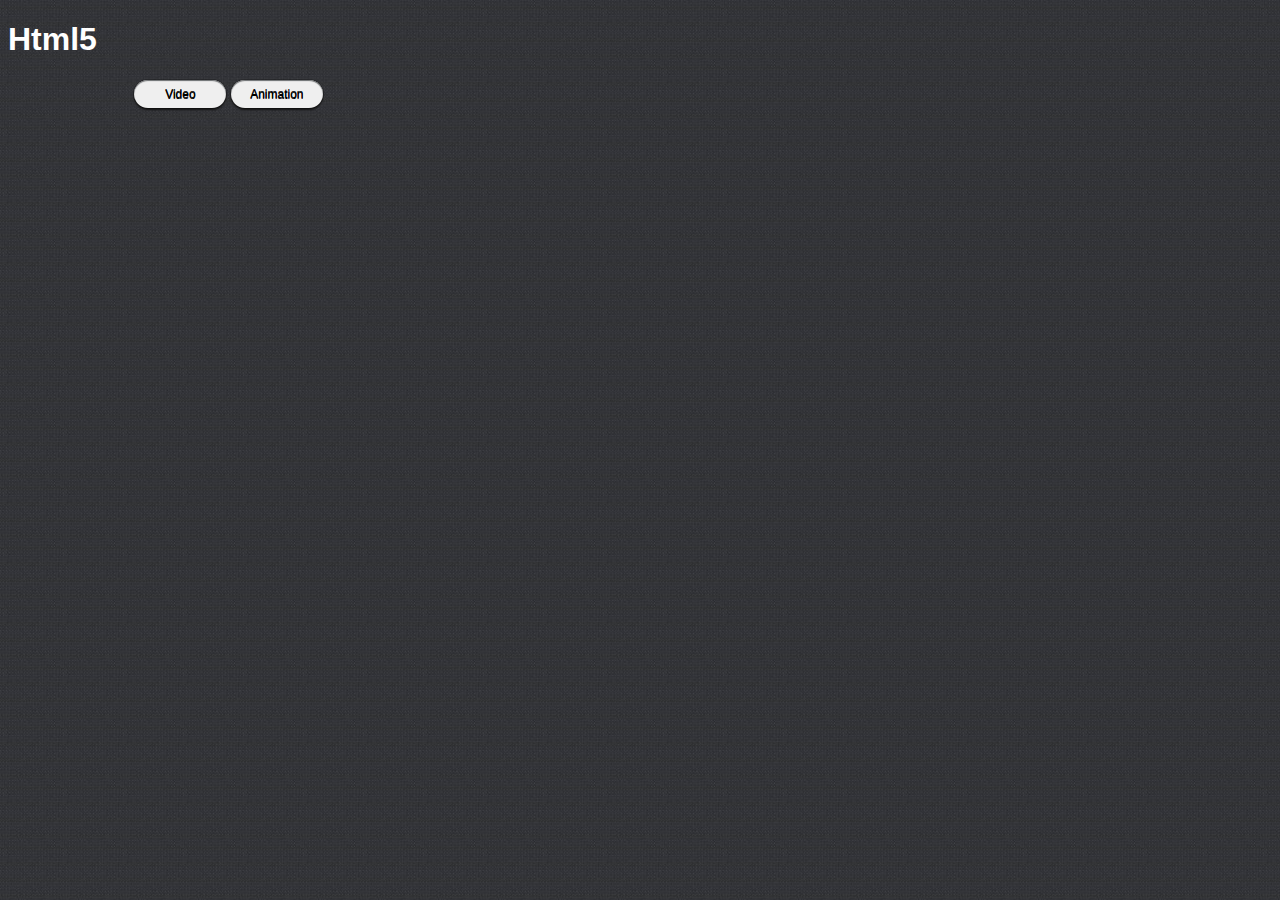
==== index.html @ 4422cc4a "Html5 Demo" ====
<!DOCTYPE HTML>
<html>
	<head>
		<!--引用首页样式文件-->
		<link rel="stylesheet" type="text/css" href="./css/main.css">
	</head>
	<body>
		<!--引用SeaJs框架-->
		<script type="text/javascript" src='./js/seajs/sea.js'></script>
		<!--引用SeaJs框架配置-->
		<script type="text/javascript" src='./js/config.js'></script>
		<!--应用程序启动调用-->
		<script type="text/javascript">
			seajs.use('app');
		</script>
		<h1>Html5</h1>
		<!--Demo按钮开始-->
		<div class="container">
			<button class="btn" id="video">Video</button>
			<button class="btn" id="animation">Animation</button>
		</div>
		<!--Demo按钮结束-->
	</body>
</html>
---- css/main.css ----
/******************首页样式********************/
/*Body样式*/
body {
	background: url(../images/bg.jpg);
	font-family: Arial,Helvetica,Geneva,Verdana,sans-serif;
}

h1 {
  color: #fff;
}

/*Container样式*/
.container {
	width: 80%;
	margin-left: auto;
	margin-right: auto;
}

/*Button按钮样式*/
.btn {
	cursor: pointer;
	height: 28px;
	width: 92px;
	border:none;
	box-shadow: inset 0 1px 1px rgb(105,108,110),0 0 0 1px rgba(0,0,0,0.2),0 2px 2px 0 rgb(20,20,20);
	color:#000;
	border-radius: 15px;
	font-size: 12px;
	text-shadow:0 1px 0 #000;
	background: -*-linear-gradient(top,rgb(51,51,53),rgb(19,20,21));
	-moz-box-sizing:border-box;
	box-sizing:border-box;
	text-transform: capitalize;
}

/*Button按钮焦点样式*/
.btn:hover {
	background: -*-linear-gradient(top,rgb(71,71,73),rgb(39,40,41));
};
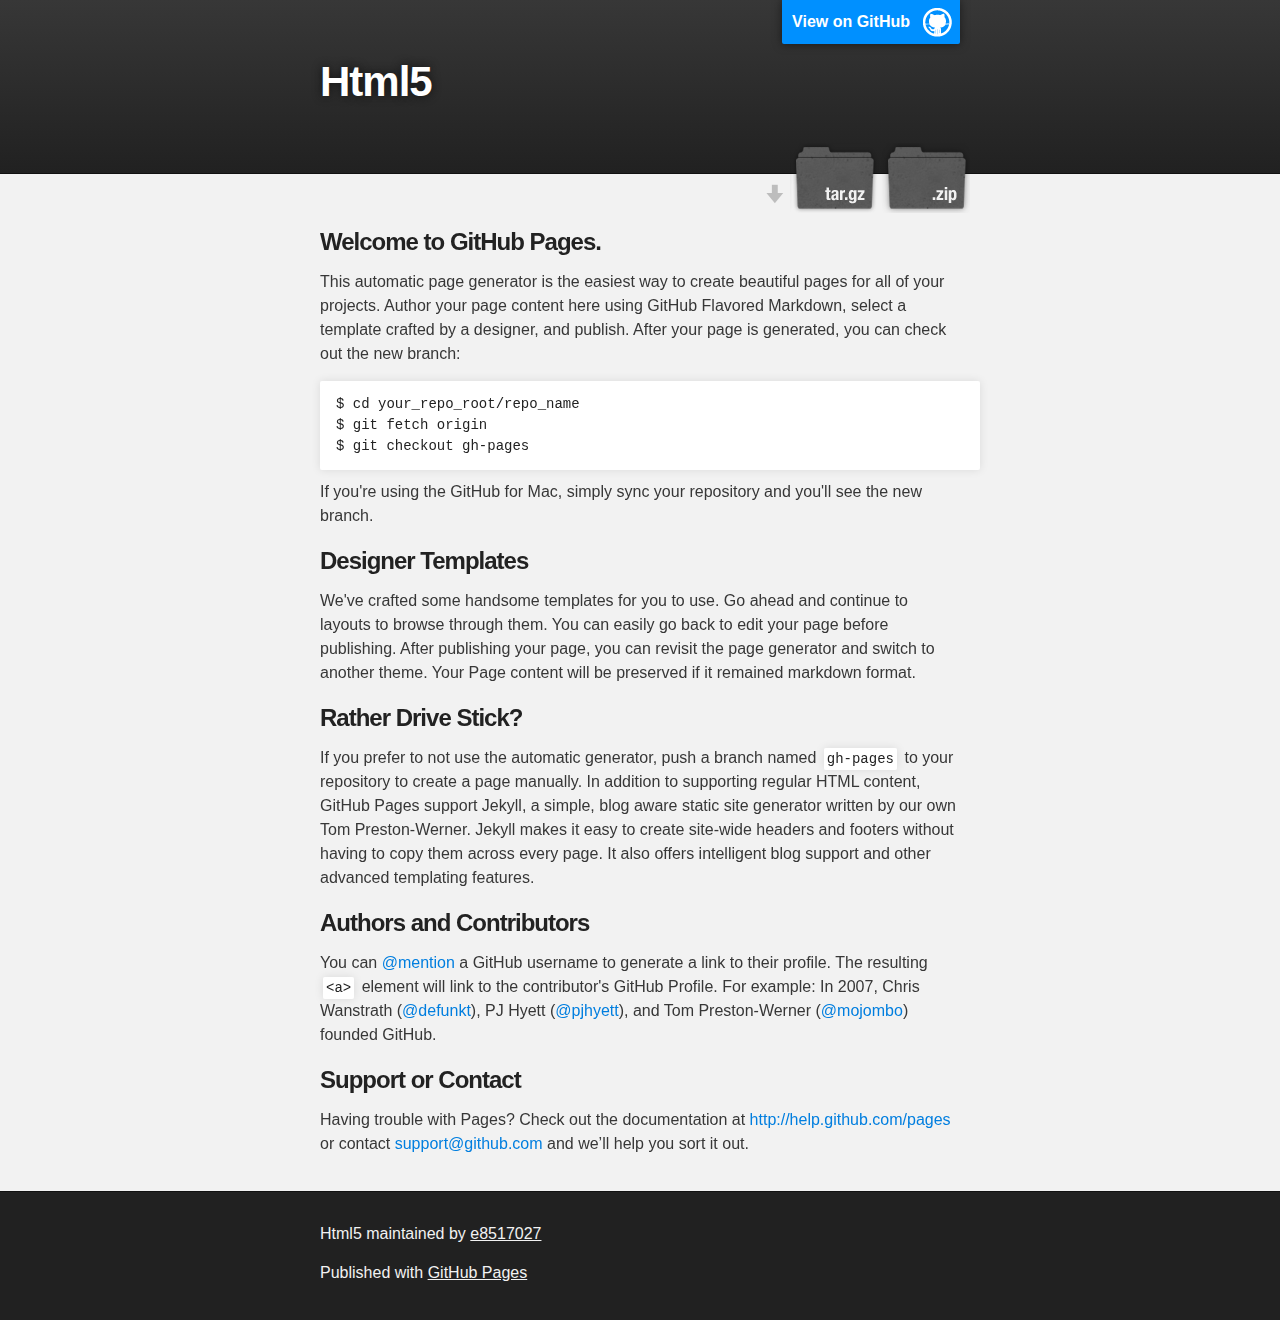
==== commit 2919a0af: "Create gh-pages branch via GitHub" ====
--- a/index.html
+++ b/index.html
@@ -1,24 +1,79 @@
-<!DOCTYPE HTML>
+<!DOCTYPE html>
 <html>
-	<head>
-		<!--引用首页样式文件-->
-		<link rel="stylesheet" type="text/css" href="./css/main.css">
-	</head>
-	<body>
-		<!--引用SeaJs框架-->
-		<script type="text/javascript" src='./js/seajs/sea.js'></script>
-		<!--引用SeaJs框架配置-->
-		<script type="text/javascript" src='./js/config.js'></script>
-		<!--应用程序启动调用-->
-		<script type="text/javascript">
-			seajs.use('app');
-		</script>
-		<h1>Html5</h1>
-		<!--Demo按钮开始-->
-		<div class="container">
-			<button class="btn" id="video">Video</button>
-			<button class="btn" id="animation">Animation</button>
-		</div>
-		<!--Demo按钮结束-->
-	</body>
-</html>+
+  <head>
+    <meta charset='utf-8'>
+    <meta http-equiv="X-UA-Compatible" content="chrome=1">
+    <meta name="description" content="Html5 : ">
+
+    <link rel="stylesheet" type="text/css" media="screen" href="stylesheets/stylesheet.css">
+
+    <title>Html5</title>
+  </head>
+
+  <body>
+
+    <!-- HEADER -->
+    <div id="header_wrap" class="outer">
+        <header class="inner">
+          <a id="forkme_banner" href="https://github.com/e8517027/Html5">View on GitHub</a>
+
+          <h1 id="project_title">Html5</h1>
+          <h2 id="project_tagline"></h2>
+
+            <section id="downloads">
+              <a class="zip_download_link" href="https://github.com/e8517027/Html5/zipball/master">Download this project as a .zip file</a>
+              <a class="tar_download_link" href="https://github.com/e8517027/Html5/tarball/master">Download this project as a tar.gz file</a>
+            </section>
+        </header>
+    </div>
+
+    <!-- MAIN CONTENT -->
+    <div id="main_content_wrap" class="outer">
+      <section id="main_content" class="inner">
+        <h3>
+<a id="welcome-to-github-pages" class="anchor" href="#welcome-to-github-pages" aria-hidden="true"><span class="octicon octicon-link"></span></a>Welcome to GitHub Pages.</h3>
+
+<p>This automatic page generator is the easiest way to create beautiful pages for all of your projects. Author your page content here using GitHub Flavored Markdown, select a template crafted by a designer, and publish. After your page is generated, you can check out the new branch:</p>
+
+<pre><code>$ cd your_repo_root/repo_name
+$ git fetch origin
+$ git checkout gh-pages
+</code></pre>
+
+<p>If you're using the GitHub for Mac, simply sync your repository and you'll see the new branch.</p>
+
+<h3>
+<a id="designer-templates" class="anchor" href="#designer-templates" aria-hidden="true"><span class="octicon octicon-link"></span></a>Designer Templates</h3>
+
+<p>We've crafted some handsome templates for you to use. Go ahead and continue to layouts to browse through them. You can easily go back to edit your page before publishing. After publishing your page, you can revisit the page generator and switch to another theme. Your Page content will be preserved if it remained markdown format.</p>
+
+<h3>
+<a id="rather-drive-stick" class="anchor" href="#rather-drive-stick" aria-hidden="true"><span class="octicon octicon-link"></span></a>Rather Drive Stick?</h3>
+
+<p>If you prefer to not use the automatic generator, push a branch named <code>gh-pages</code> to your repository to create a page manually. In addition to supporting regular HTML content, GitHub Pages support Jekyll, a simple, blog aware static site generator written by our own Tom Preston-Werner. Jekyll makes it easy to create site-wide headers and footers without having to copy them across every page. It also offers intelligent blog support and other advanced templating features.</p>
+
+<h3>
+<a id="authors-and-contributors" class="anchor" href="#authors-and-contributors" aria-hidden="true"><span class="octicon octicon-link"></span></a>Authors and Contributors</h3>
+
+<p>You can <a href="https://github.com/blog/821" class="user-mention">@mention</a> a GitHub username to generate a link to their profile. The resulting <code>&lt;a&gt;</code> element will link to the contributor's GitHub Profile. For example: In 2007, Chris Wanstrath (<a href="https://github.com/defunkt" class="user-mention">@defunkt</a>), PJ Hyett (<a href="https://github.com/pjhyett" class="user-mention">@pjhyett</a>), and Tom Preston-Werner (<a href="https://github.com/mojombo" class="user-mention">@mojombo</a>) founded GitHub.</p>
+
+<h3>
+<a id="support-or-contact" class="anchor" href="#support-or-contact" aria-hidden="true"><span class="octicon octicon-link"></span></a>Support or Contact</h3>
+
+<p>Having trouble with Pages? Check out the documentation at <a href="http://help.github.com/pages">http://help.github.com/pages</a> or contact <a href="mailto:support@github.com">support@github.com</a> and we’ll help you sort it out.</p>
+      </section>
+    </div>
+
+    <!-- FOOTER  -->
+    <div id="footer_wrap" class="outer">
+      <footer class="inner">
+        <p class="copyright">Html5 maintained by <a href="https://github.com/e8517027">e8517027</a></p>
+        <p>Published with <a href="http://pages.github.com">GitHub Pages</a></p>
+      </footer>
+    </div>
+
+    
+
+  </body>
+</html>
--- a/stylesheets/stylesheet.css
+++ b/stylesheets/stylesheet.css
@@ -0,0 +1,423 @@
+/*******************************************************************************
+Slate Theme for GitHub Pages
+by Jason Costello, @jsncostello
+*******************************************************************************/
+
+@import url(pygment_trac.css);
+
+/*******************************************************************************
+MeyerWeb Reset
+*******************************************************************************/
+
+html, body, div, span, applet, object, iframe,
+h1, h2, h3, h4, h5, h6, p, blockquote, pre,
+a, abbr, acronym, address, big, cite, code,
+del, dfn, em, img, ins, kbd, q, s, samp,
+small, strike, strong, sub, sup, tt, var,
+b, u, i, center,
+dl, dt, dd, ol, ul, li,
+fieldset, form, label, legend,
+table, caption, tbody, tfoot, thead, tr, th, td,
+article, aside, canvas, details, embed,
+figure, figcaption, footer, header, hgroup,
+menu, nav, output, ruby, section, summary,
+time, mark, audio, video {
+  margin: 0;
+  padding: 0;
+  border: 0;
+  font: inherit;
+  vertical-align: baseline;
+}
+
+/* HTML5 display-role reset for older browsers */
+article, aside, details, figcaption, figure,
+footer, header, hgroup, menu, nav, section {
+  display: block;
+}
+
+ol, ul {
+  list-style: none;
+}
+
+table {
+  border-collapse: collapse;
+  border-spacing: 0;
+}
+
+/*******************************************************************************
+Theme Styles
+*******************************************************************************/
+
+body {
+  box-sizing: border-box;
+  color:#373737;
+  background: #212121;
+  font-size: 16px;
+  font-family: 'Myriad Pro', Calibri, Helvetica, Arial, sans-serif;
+  line-height: 1.5;
+  -webkit-font-smoothing: antialiased;
+}
+
+h1, h2, h3, h4, h5, h6 {
+  margin: 10px 0;
+  font-weight: 700;
+  color:#222222;
+  font-family: 'Lucida Grande', 'Calibri', Helvetica, Arial, sans-serif;
+  letter-spacing: -1px;
+}
+
+h1 {
+  font-size: 36px;
+  font-weight: 700;
+}
+
+h2 {
+  padding-bottom: 10px;
+  font-size: 32px;
+  background: url('../images/bg_hr.png') repeat-x bottom;
+}
+
+h3 {
+  font-size: 24px;
+}
+
+h4 {
+  font-size: 21px;
+}
+
+h5 {
+  font-size: 18px;
+}
+
+h6 {
+  font-size: 16px;
+}
+
+p {
+  margin: 10px 0 15px 0;
+}
+
+footer p {
+  color: #f2f2f2;
+}
+
+a {
+  text-decoration: none;
+  color: #007edf;
+  text-shadow: none;
+
+  transition: color 0.5s ease;
+  transition: text-shadow 0.5s ease;
+  -webkit-transition: color 0.5s ease;
+  -webkit-transition: text-shadow 0.5s ease;
+  -moz-transition: color 0.5s ease;
+  -moz-transition: text-shadow 0.5s ease;
+  -o-transition: color 0.5s ease;
+  -o-transition: text-shadow 0.5s ease;
+  -ms-transition: color 0.5s ease;
+  -ms-transition: text-shadow 0.5s ease;
+}
+
+a:hover, a:focus {text-decoration: underline;}
+
+footer a {
+  color: #F2F2F2;
+  text-decoration: underline;
+}
+
+em {
+  font-style: italic;
+}
+
+strong {
+  font-weight: bold;
+}
+
+img {
+  position: relative;
+  margin: 0 auto;
+  max-width: 739px;
+  padding: 5px;
+  margin: 10px 0 10px 0;
+  border: 1px solid #ebebeb;
+
+  box-shadow: 0 0 5px #ebebeb;
+  -webkit-box-shadow: 0 0 5px #ebebeb;
+  -moz-box-shadow: 0 0 5px #ebebeb;
+  -o-box-shadow: 0 0 5px #ebebeb;
+  -ms-box-shadow: 0 0 5px #ebebeb;
+}
+
+p img {
+  display: inline;
+  margin: 0;
+  padding: 0;
+  vertical-align: middle;
+  text-align: center;
+  border: none;
+}
+
+pre, code {
+  width: 100%;
+  color: #222;
+  background-color: #fff;
+
+  font-family: Monaco, "Bitstream Vera Sans Mono", "Lucida Console", Terminal, monospace;
+  font-size: 14px;
+
+  border-radius: 2px;
+  -moz-border-radius: 2px;
+  -webkit-border-radius: 2px;
+}
+
+pre {
+  width: 100%;
+  padding: 10px;
+  box-shadow: 0 0 10px rgba(0,0,0,.1);
+  overflow: auto;
+}
+
+code {
+  padding: 3px;
+  margin: 0 3px;
+  box-shadow: 0 0 10px rgba(0,0,0,.1);
+}
+
+pre code {
+  display: block;
+  box-shadow: none;
+}
+
+blockquote {
+  color: #666;
+  margin-bottom: 20px;
+  padding: 0 0 0 20px;
+  border-left: 3px solid #bbb;
+}
+
+
+ul, ol, dl {
+  margin-bottom: 15px
+}
+
+ul {
+  list-style: inside;
+  padding-left: 20px;
+}
+
+ol {
+  list-style: decimal inside;
+  padding-left: 20px;
+}
+
+dl dt {
+  font-weight: bold;
+}
+
+dl dd {
+  padding-left: 20px;
+  font-style: italic;
+}
+
+dl p {
+  padding-left: 20px;
+  font-style: italic;
+}
+
+hr {
+  height: 1px;
+  margin-bottom: 5px;
+  border: none;
+  background: url('../images/bg_hr.png') repeat-x center;
+}
+
+table {
+  border: 1px solid #373737;
+  margin-bottom: 20px;
+  text-align: left;
+ }
+
+th {
+  font-family: 'Lucida Grande', 'Helvetica Neue', Helvetica, Arial, sans-serif;
+  padding: 10px;
+  background: #373737;
+  color: #fff;
+ }
+
+td {
+  padding: 10px;
+  border: 1px solid #373737;
+ }
+
+form {
+  background: #f2f2f2;
+  padding: 20px;
+}
+
+/*******************************************************************************
+Full-Width Styles
+*******************************************************************************/
+
+.outer {
+  width: 100%;
+}
+
+.inner {
+  position: relative;
+  max-width: 640px;
+  padding: 20px 10px;
+  margin: 0 auto;
+}
+
+#forkme_banner {
+  display: block;
+  position: absolute;
+  top:0;
+  right: 10px;
+  z-index: 10;
+  padding: 10px 50px 10px 10px;
+  color: #fff;
+  background: url('../images/blacktocat.png') #0090ff no-repeat 95% 50%;
+  font-weight: 700;
+  box-shadow: 0 0 10px rgba(0,0,0,.5);
+  border-bottom-left-radius: 2px;
+  border-bottom-right-radius: 2px;
+}
+
+#header_wrap {
+  background: #212121;
+  background: -moz-linear-gradient(top, #373737, #212121);
+  background: -webkit-linear-gradient(top, #373737, #212121);
+  background: -ms-linear-gradient(top, #373737, #212121);
+  background: -o-linear-gradient(top, #373737, #212121);
+  background: linear-gradient(top, #373737, #212121);
+}
+
+#header_wrap .inner {
+  padding: 50px 10px 30px 10px;
+}
+
+#project_title {
+  margin: 0;
+  color: #fff;
+  font-size: 42px;
+  font-weight: 700;
+  text-shadow: #111 0px 0px 10px;
+}
+
+#project_tagline {
+  color: #fff;
+  font-size: 24px;
+  font-weight: 300;
+  background: none;
+  text-shadow: #111 0px 0px 10px;
+}
+
+#downloads {
+  position: absolute;
+  width: 210px;
+  z-index: 10;
+  bottom: -40px;
+  right: 0;
+  height: 70px;
+  background: url('../images/icon_download.png') no-repeat 0% 90%;
+}
+
+.zip_download_link {
+  display: block;
+  float: right;
+  width: 90px;
+  height:70px;
+  text-indent: -5000px;
+  overflow: hidden;
+  background: url(../images/sprite_download.png) no-repeat bottom left;
+}
+
+.tar_download_link {
+  display: block;
+  float: right;
+  width: 90px;
+  height:70px;
+  text-indent: -5000px;
+  overflow: hidden;
+  background: url(../images/sprite_download.png) no-repeat bottom right;
+  margin-left: 10px;
+}
+
+.zip_download_link:hover {
+  background: url(../images/sprite_download.png) no-repeat top left;
+}
+
+.tar_download_link:hover {
+  background: url(../images/sprite_download.png) no-repeat top right;
+}
+
+#main_content_wrap {
+  background: #f2f2f2;
+  border-top: 1px solid #111;
+  border-bottom: 1px solid #111;
+}
+
+#main_content {
+  padding-top: 40px;
+}
+
+#footer_wrap {
+  background: #212121;
+}
+
+
+
+/*******************************************************************************
+Small Device Styles
+*******************************************************************************/
+
+@media screen and (max-width: 480px) {
+  body {
+    font-size:14px;
+  }
+
+  #downloads {
+    display: none;
+  }
+
+  .inner {
+    min-width: 320px;
+    max-width: 480px;
+  }
+
+  #project_title {
+  font-size: 32px;
+  }
+
+  h1 {
+    font-size: 28px;
+  }
+
+  h2 {
+    font-size: 24px;
+  }
+
+  h3 {
+    font-size: 21px;
+  }
+
+  h4 {
+    font-size: 18px;
+  }
+
+  h5 {
+    font-size: 14px;
+  }
+
+  h6 {
+    font-size: 12px;
+  }
+
+  code, pre {
+    min-width: 320px;
+    max-width: 480px;
+    font-size: 11px;
+  }
+
+}
